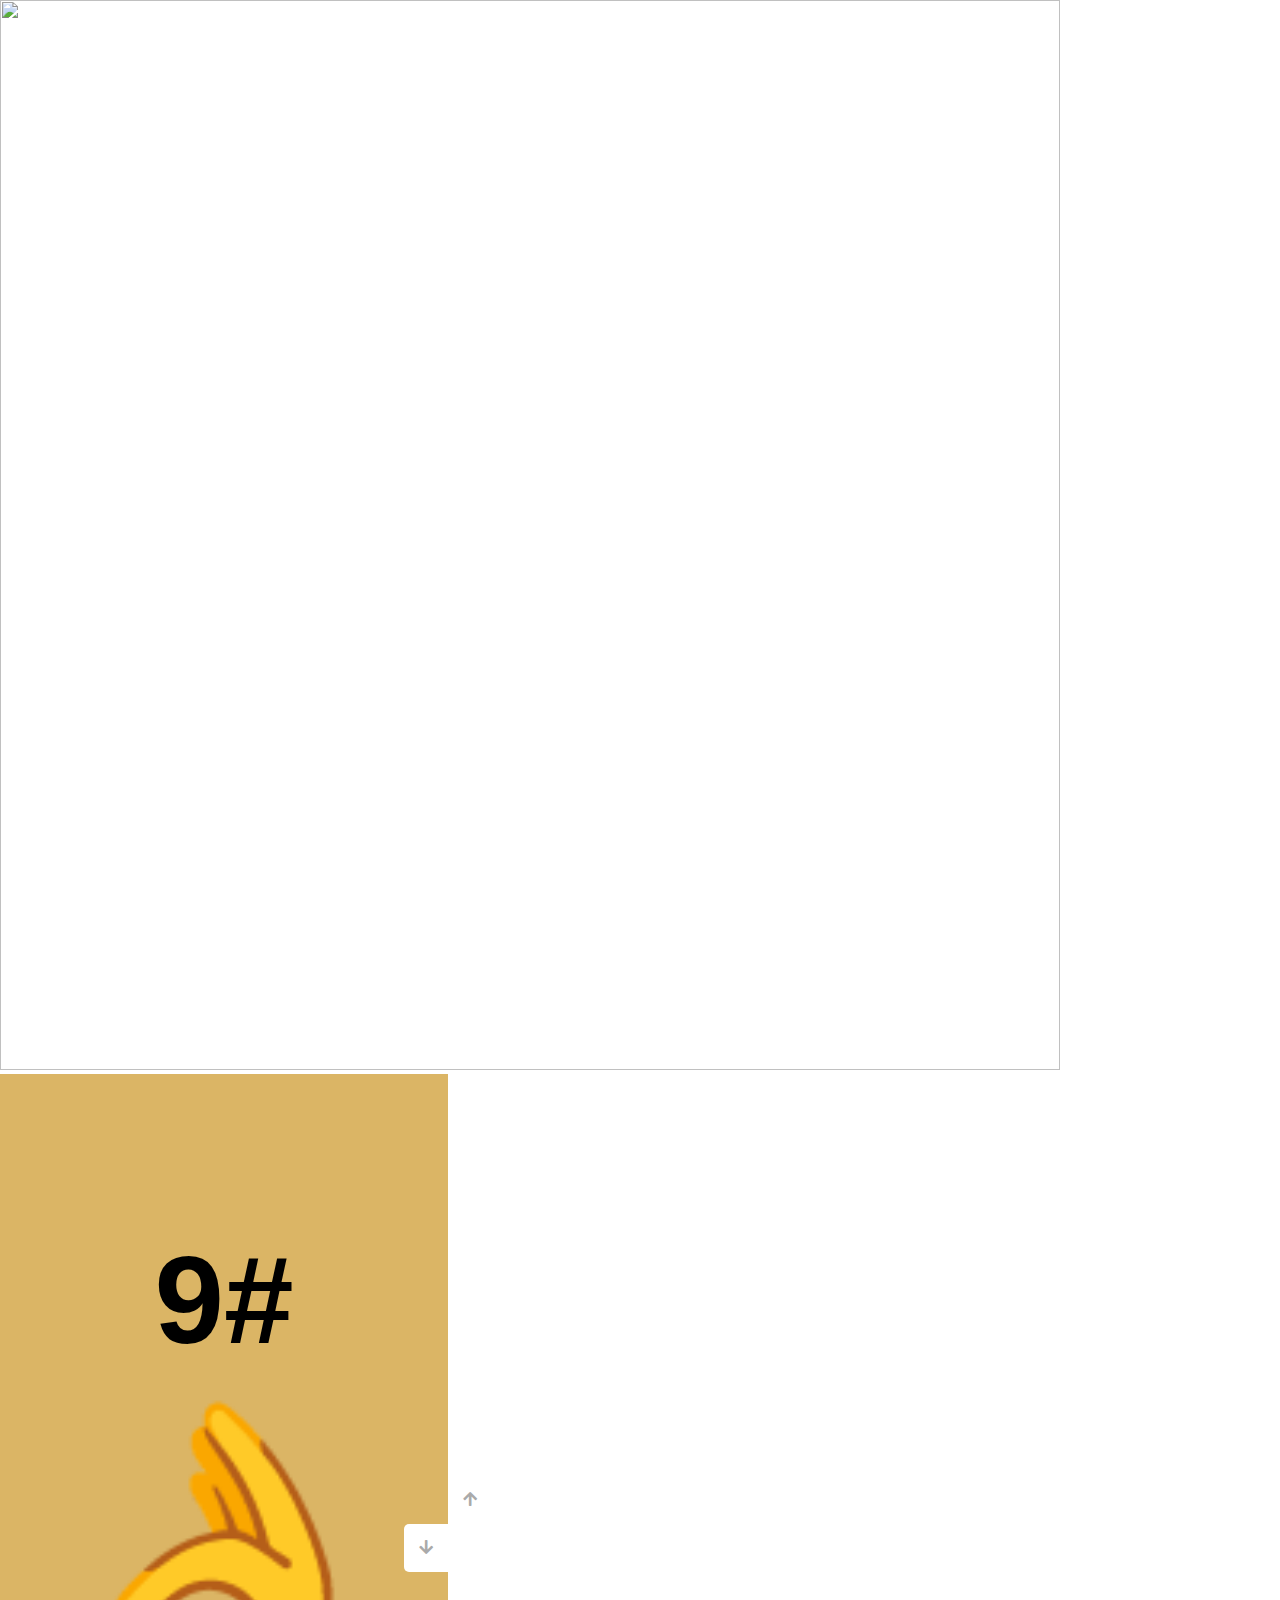
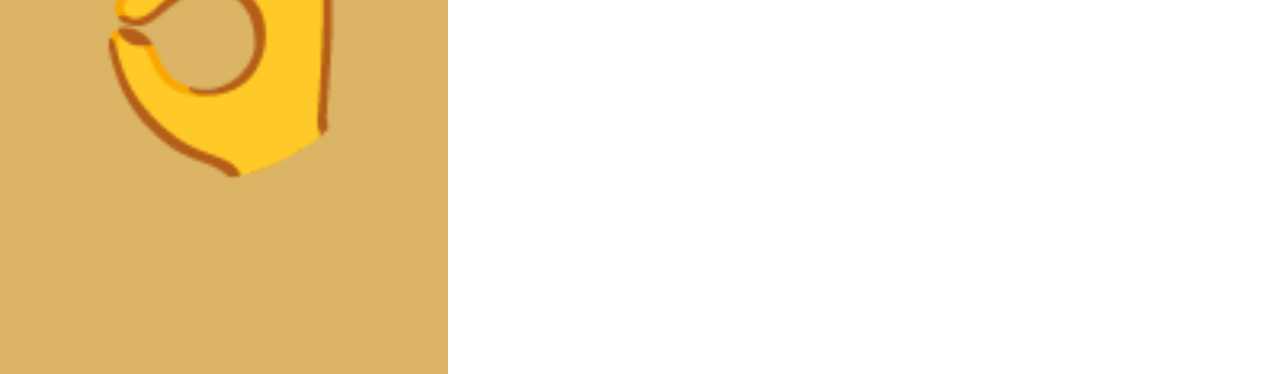
==== index.html @ f10f0df0 "Add files via upload" ====
<!DOCTYPE html>
<html lang="lv">
    <head>

        <meta charset="UTF-8" />

        <meta http-equiv="X-UA-Compatible" content="IE=edge" />

        <meta name="viewport" content="width=device-width, initial-scale=1.0" />
        
        <title>Rough Style</title>

        <link rel="stylesheet" href="Style.css" href="Style2.css" href="Style3.css"/>

    <link rel="stylesheet" href="https://cdnjs.cloudflare.com/ajax/libs/font-awesome/5.15.2/css/all.min.css"/>
    <link rel="preconnect" href="https://fonts.googleapis.com" />
    <link rel="preconnect" href="https://fonts.gstatic.com" crossorigin />
    <link rel="stylesheet" href="https://fonts.googleapis.com/css2?family=Roboto:wght@100;400;700&display=swap"/>

    </head>

<body>

<div>
        <!-- <div class="container1">

        <div class="item-11">
            <p class="aligncenter">
            <img src="Pics-titul/paperlogo.png" alt="centered image" class="center-1" width="600px" height="326px">
            </p>
        </div>
    
        <div class="item item-12">
            <h1>"Sveiki! Es esmu Teodors Gulbis. Esmu dizaineris un izgatavoju šos apģerbus."</h1>
            <br>
            
            <h3>Latvietis ir cilvēks gatavs darbam – smagam lauku darbam, kuram ir nepieciešamas izturīgas drēbes, tādas, kuras nevērtē pēc izskata, bet pēc to izturības un tā, cik ilgi varēs tajās darboties. Šai latvieša pusei ir svarīgs katrs traips, katrs caurums un bojājums. Tas strādā gluži kā atmiņu lāde - atverot to, var iepeldēt katrā dārza darba atmiņā, ko cilvēks ir veicis.</h3>
            <br>
    
            <h3>Taču, pārmeklējot latvieša modes lādi, var pamanīt vēl ko, tādu glaunu un solīdu uzvalku, ar skaistām kurpēm un kaklasaiti. Šim tērpam tuvumā dubļu nav bijis, un tas parāda otru latvieša pusi - tā, kura zina, ka viņa un citu vērtību sākotnēji noteiks stils.</h3> 
            <br>
    
            <h3>Latvietis vienmēr rūpējas par to, ko velk, neatkarīgi no tā, kurp viņš dodas. </h3>
        </div>
    
        <div class="item item-13">
            <img src="Pics-titul/Teodors.3.png" class="responsive" width="600" height="400">
        </div>

</div> -->

<div><span><img src="Pics-titul/Screenshot 2024-05-03 071712.png" width="1060px" height="1070px"></span></div>

        <div class="slider-container">
            <div class="left-slide">
                <div style="background-color: #DBB565">
                    <h1 style="font-size:125px">1#</h1>
                    <p style="font-size:350px">😸</p>
                </div>
                <div style="background-color: #C49B44">
                    <h1 style="font-size:125px">2#</h1>
                    <p style="font-size:350px">😎</p>
                </div>
                <div style="background-color: #DBB565">
                    <h1 style="font-size:125px">3#</h1>
                    <p style="font-size:350px">🌞</p>
                </div>
                <div style="background-color: #C49B44">
                    <h1 style="font-size:125px">4#</h1>
                    <p style="font-size:350px">😏</p>
                </div>
                <div style="background-color: #DBB565">
                    <h1 style="font-size:125px">5#</h1>
                    <p style="font-size:350px">🗿</p>
                </div>
                <div style="background-color: #C49B44">
                    <h1 style="font-size:125px">6#</h1>
                    <p style="font-size:350px">🦺</p>
                </div>
                <div style="background-color: #DBB565">
                    <h1 style="font-size:125px">7#</h1>
                    <p style="font-size:450px">🕴️</p>
                </div>
                <div style="background-color: #C49B44">
                    <h1 style="font-size:125px">8#</h1>
                    <p style="font-size:350px">😻</p>
                </div>
                <div style="background-color: #DBB565">
                    <h1 style="font-size:125px">9#</h1>
                    <p style="font-size:350px">👌</p>
                </div>
                
            </div>
            <div class="right-slide">
                <div
                    style=" background-image: url('Pics-sld/IMG-1.jpg'); 
                    "
                ></div>
                
                <div
                    style=" background-image: url('Pics-sld/IMG-8.jpg'); 
                    "
                ></div>
                <div
                    style=" background-image: url('Pics-sld/IMG-7.jpg'); 
                    "
                ></div>
                <div
                    style=" background-image: url('Pics-sld/IMG-6.jpg'); 
                    "
                ></div>
                <div
                    style="
                        background-image: url('Pics-sld/IMG-5.jpg');
                    "
                ></div>
                <div
                    style="
                        background-image: url('Pics-sld/IMG-4.jpg');
                    "
                ></div>
                <div
                    style="
                        background-image: url('Pics-sld/IMG-3.jpg');
                    "
                ></div>
                <div
                    style=" background-image: url('Pics-sld/IMG-2.jpg');; "
                ></div>
                <div
                    style=" background-image: url('Pics-sld/IMG-9.jpg'); 
                    "
                ></div>
            </div>
            <div class="action-buttons">
                <button class="down-button">
                    <i class="fas fa-arrow-down"></i>
                </button>
                <button class="up-button">
                    <i class="fas fa-arrow-up"></i>
                </button>
            </div>
        </div>

        <script src="Funk.js"></script>

    </body>
</html>
---- Style3.css ----
.container1 {
    width: 100%;
    margin: 0 auto;
    background-image: url('Pics-titul/Logo-fona.png');
  }
    
  .item {
    padding: 15px;
    background-color: #DBB565 ;
    font-weight: 700;
    color: var(--clr-light);
    border: 1px solid var(--clr-accent);
}
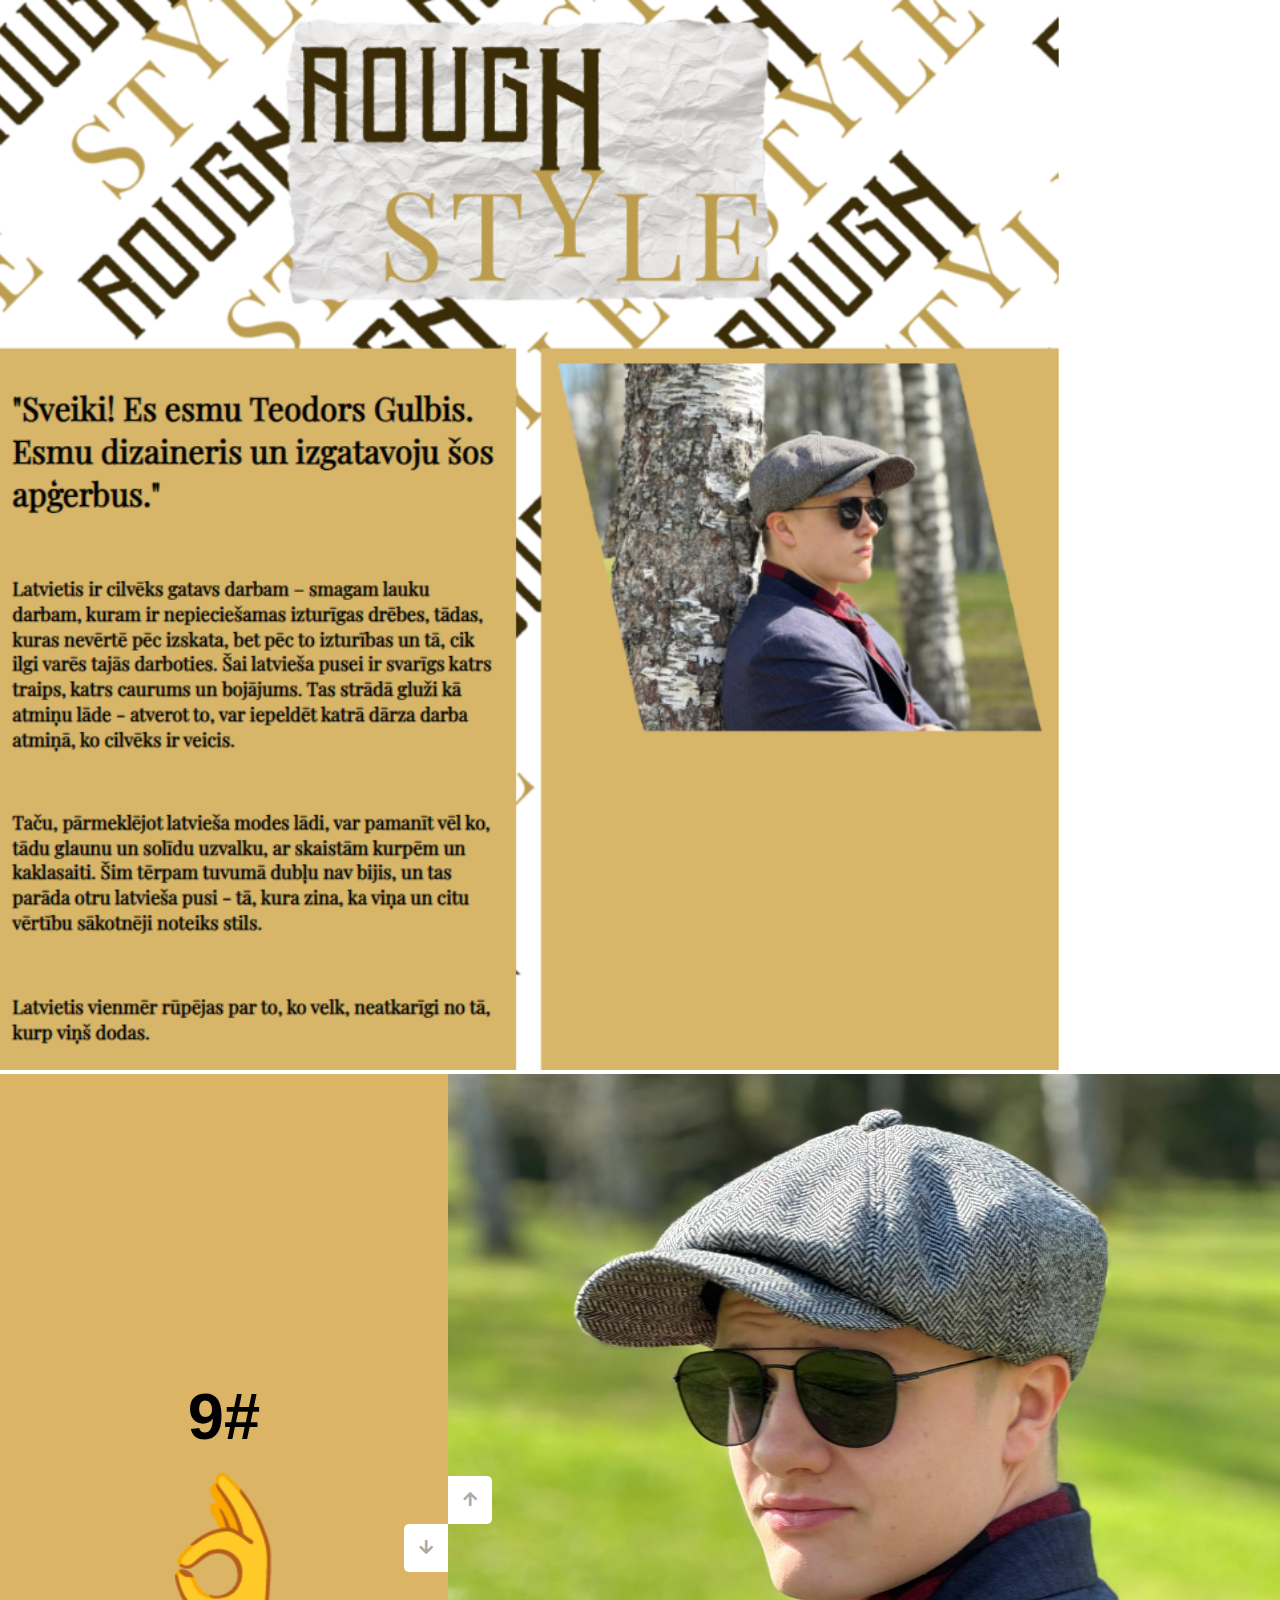
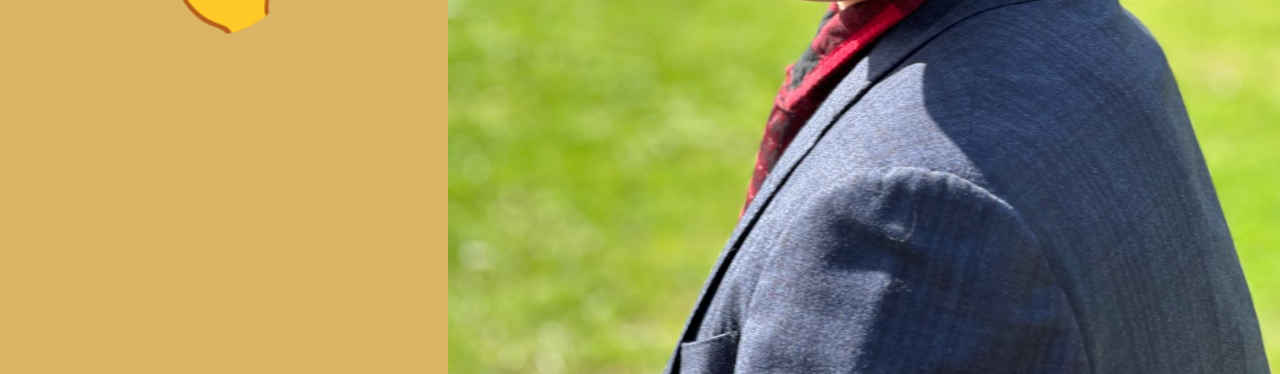
==== commit 1acc288e: "Update index.html" ====
--- a/index.html
+++ b/index.html
@@ -26,7 +26,7 @@
 
         <div class="item-11">
             <p class="aligncenter">
-            <img src="Pics-titul/paperlogo.png" alt="centered image" class="center-1" width="600px" height="326px">
+            <img src="paperlogo.png" alt="centered image" class="center-1" width="600px" height="326px">
             </p>
         </div>
     
@@ -44,91 +44,91 @@
         </div>
     
         <div class="item item-13">
-            <img src="Pics-titul/Teodors.3.png" class="responsive" width="600" height="400">
+            <img src="Teodors.3.png" class="responsive" width="600" height="400">
         </div>
 
 </div> -->
 
-<div><span><img src="Pics-titul/Screenshot 2024-05-03 071712.png" width="1060px" height="1070px"></span></div>
+<div><span><img src="Screenshot 2024-05-03 071712.png" width="1060px" height="1070px"></span></div>
 
         <div class="slider-container">
             <div class="left-slide">
                 <div style="background-color: #DBB565">
-                    <h1 style="font-size:125px">1#</h1>
-                    <p style="font-size:350px">😸</p>
+                    <h1 style="font-size:65px">1#</h1>
+                    <p style="font-size:150px">😸</p>
                 </div>
                 <div style="background-color: #C49B44">
-                    <h1 style="font-size:125px">2#</h1>
-                    <p style="font-size:350px">😎</p>
+                    <h1 style="font-size:65px">2#</h1>
+                    <p style="font-size:150px">😎</p>
                 </div>
                 <div style="background-color: #DBB565">
-                    <h1 style="font-size:125px">3#</h1>
-                    <p style="font-size:350px">🌞</p>
+                    <h1 style="font-size:65px">3#</h1>
+                    <p style="font-size:150px">🌞</p>
                 </div>
                 <div style="background-color: #C49B44">
-                    <h1 style="font-size:125px">4#</h1>
-                    <p style="font-size:350px">😏</p>
+                    <h1 style="font-size:65px">4#</h1>
+                    <p style="font-size:150px">😏</p>
                 </div>
                 <div style="background-color: #DBB565">
-                    <h1 style="font-size:125px">5#</h1>
-                    <p style="font-size:350px">🗿</p>
+                    <h1 style="font-size:65px">5#</h1>
+                    <p style="font-size:150px">🗿</p>
                 </div>
                 <div style="background-color: #C49B44">
-                    <h1 style="font-size:125px">6#</h1>
-                    <p style="font-size:350px">🦺</p>
+                    <h1 style="font-size:65px">6#</h1>
+                    <p style="font-size:150px">🦺</p>
                 </div>
                 <div style="background-color: #DBB565">
-                    <h1 style="font-size:125px">7#</h1>
-                    <p style="font-size:450px">🕴️</p>
+                    <h1 style="font-size:65px">7#</h1>
+                    <p style="font-size:150px">🕴️</p>
                 </div>
                 <div style="background-color: #C49B44">
-                    <h1 style="font-size:125px">8#</h1>
-                    <p style="font-size:350px">😻</p>
+                    <h1 style="font-size:65px">8#</h1>
+                    <p style="font-size:150px">😻</p>
                 </div>
                 <div style="background-color: #DBB565">
-                    <h1 style="font-size:125px">9#</h1>
-                    <p style="font-size:350px">👌</p>
+                    <h1 style="font-size:65px">9#</h1>
+                    <p style="font-size:150px">👌</p>
                 </div>
                 
             </div>
             <div class="right-slide">
                 <div
-                    style=" background-image: url('Pics-sld/IMG-1.jpg'); 
+                    style=" background-image: url('IMG-1.jpg'); 
                     "
                 ></div>
                 
                 <div
-                    style=" background-image: url('Pics-sld/IMG-8.jpg'); 
+                    style=" background-image: url('IMG-8.jpg'); 
                     "
                 ></div>
                 <div
-                    style=" background-image: url('Pics-sld/IMG-7.jpg'); 
+                    style=" background-image: url('IMG-7.jpg'); 
                     "
                 ></div>
                 <div
-                    style=" background-image: url('Pics-sld/IMG-6.jpg'); 
+                    style=" background-image: url('IMG-6.jpg'); 
                     "
                 ></div>
                 <div
                     style="
-                        background-image: url('Pics-sld/IMG-5.jpg');
+                        background-image: url('IMG-5.jpg');
                     "
                 ></div>
                 <div
                     style="
-                        background-image: url('Pics-sld/IMG-4.jpg');
+                        background-image: url('IMG-4.jpg');
                     "
                 ></div>
                 <div
-                    style="
-                        background-image: url('Pics-sld/IMG-3.jpg');
+                    style="background-image: url('IMG-3.jpg');
                     "
                 ></div>
                 <div
-                    style=" background-image: url('Pics-sld/IMG-2.jpg');; "
+                    style=" background-image: url('IMG-2.jpg'); 
+                    "
                 ></div>
                 <div
-                    style=" background-image: url('Pics-sld/IMG-9.jpg'); 
+                    style=" background-image: url('IMG-9.jpg'); 
                     "
                 ></div>
             </div>
@@ -145,4 +145,4 @@
         <script src="Funk.js"></script>
 
     </body>
-</html>+</html>
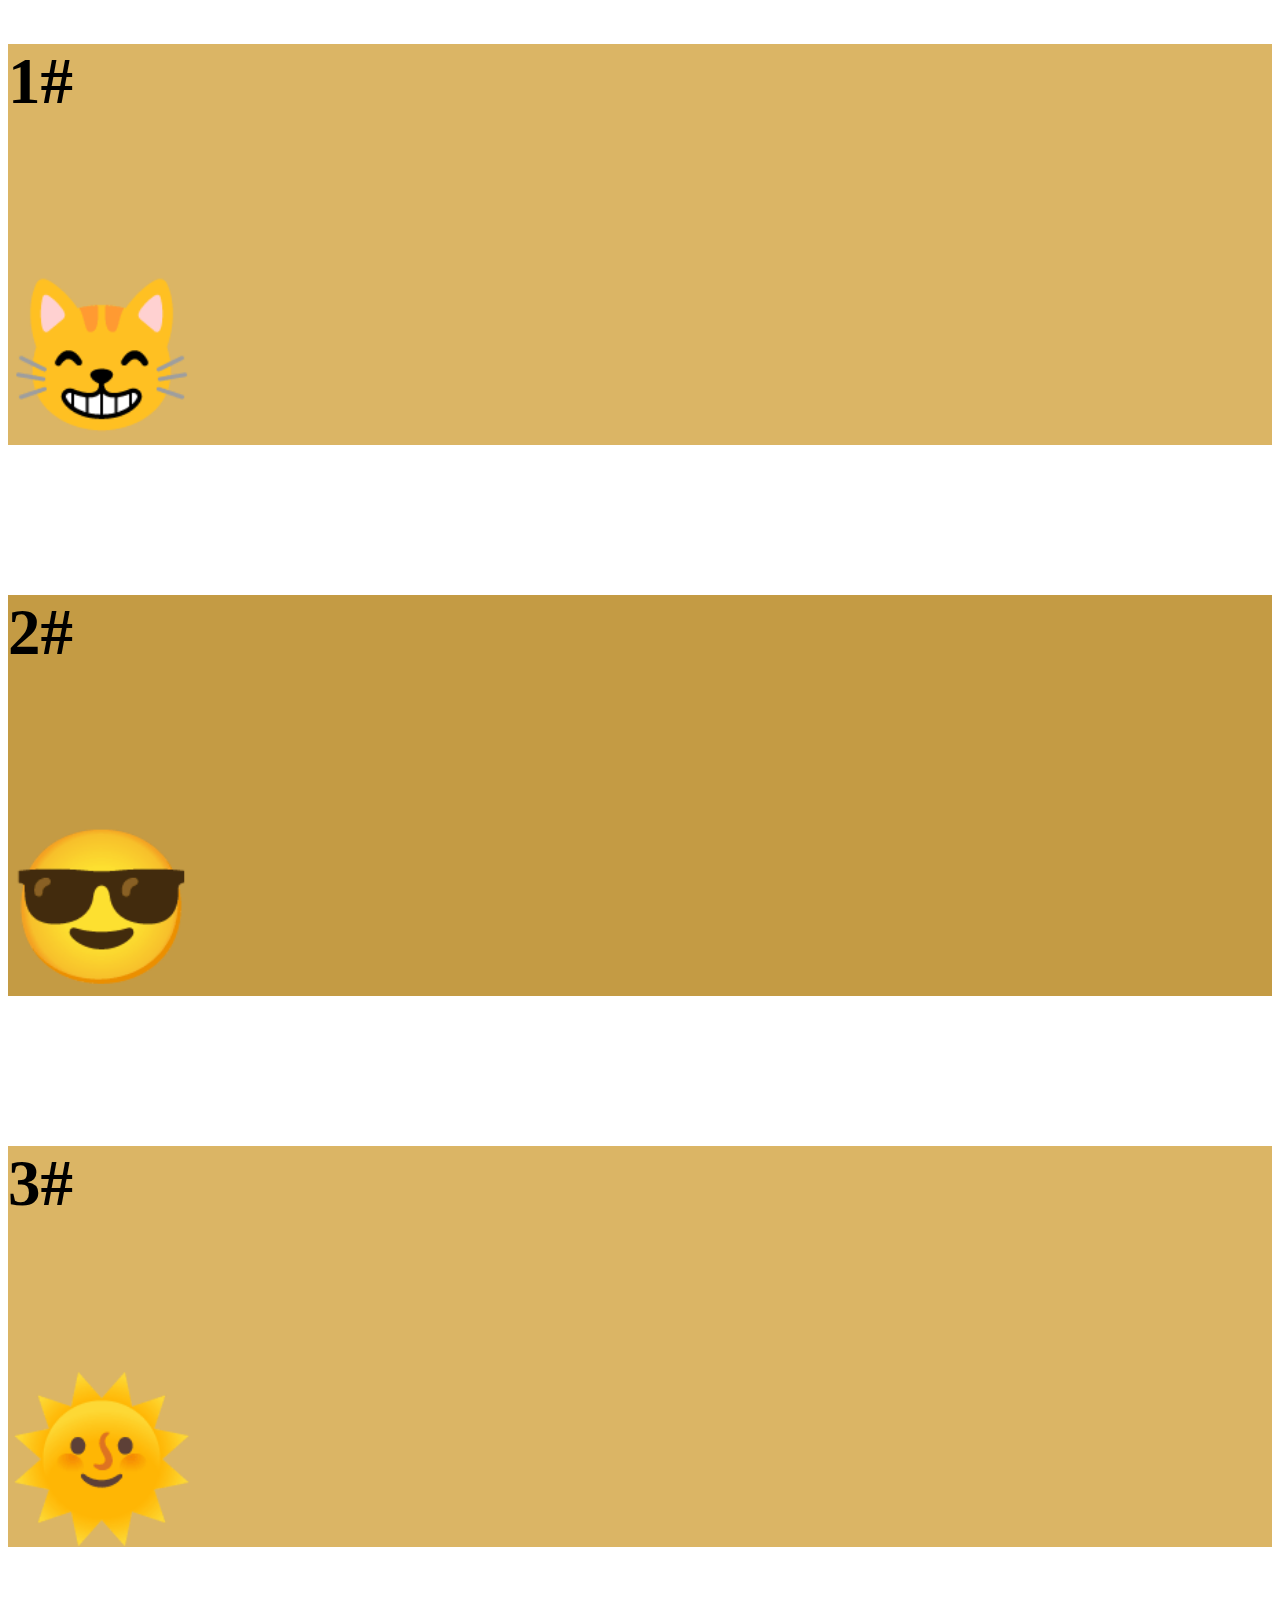
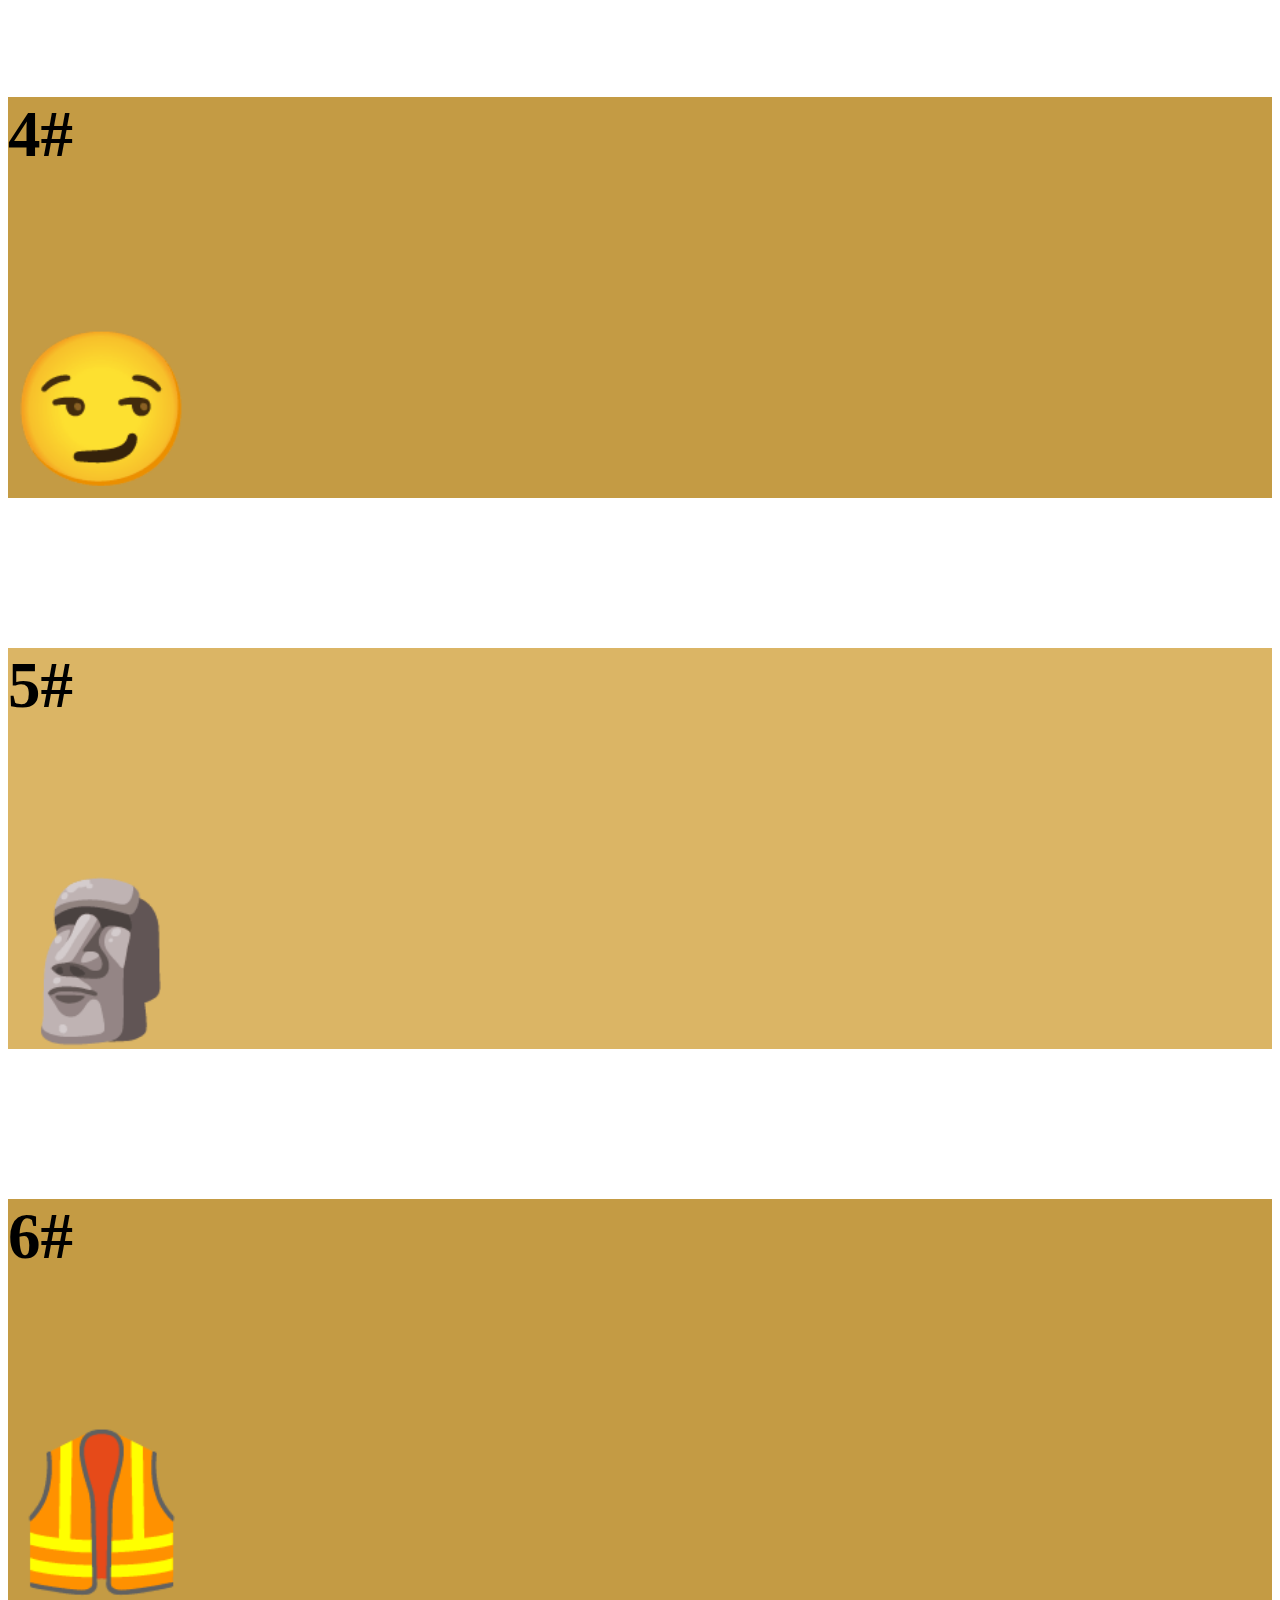
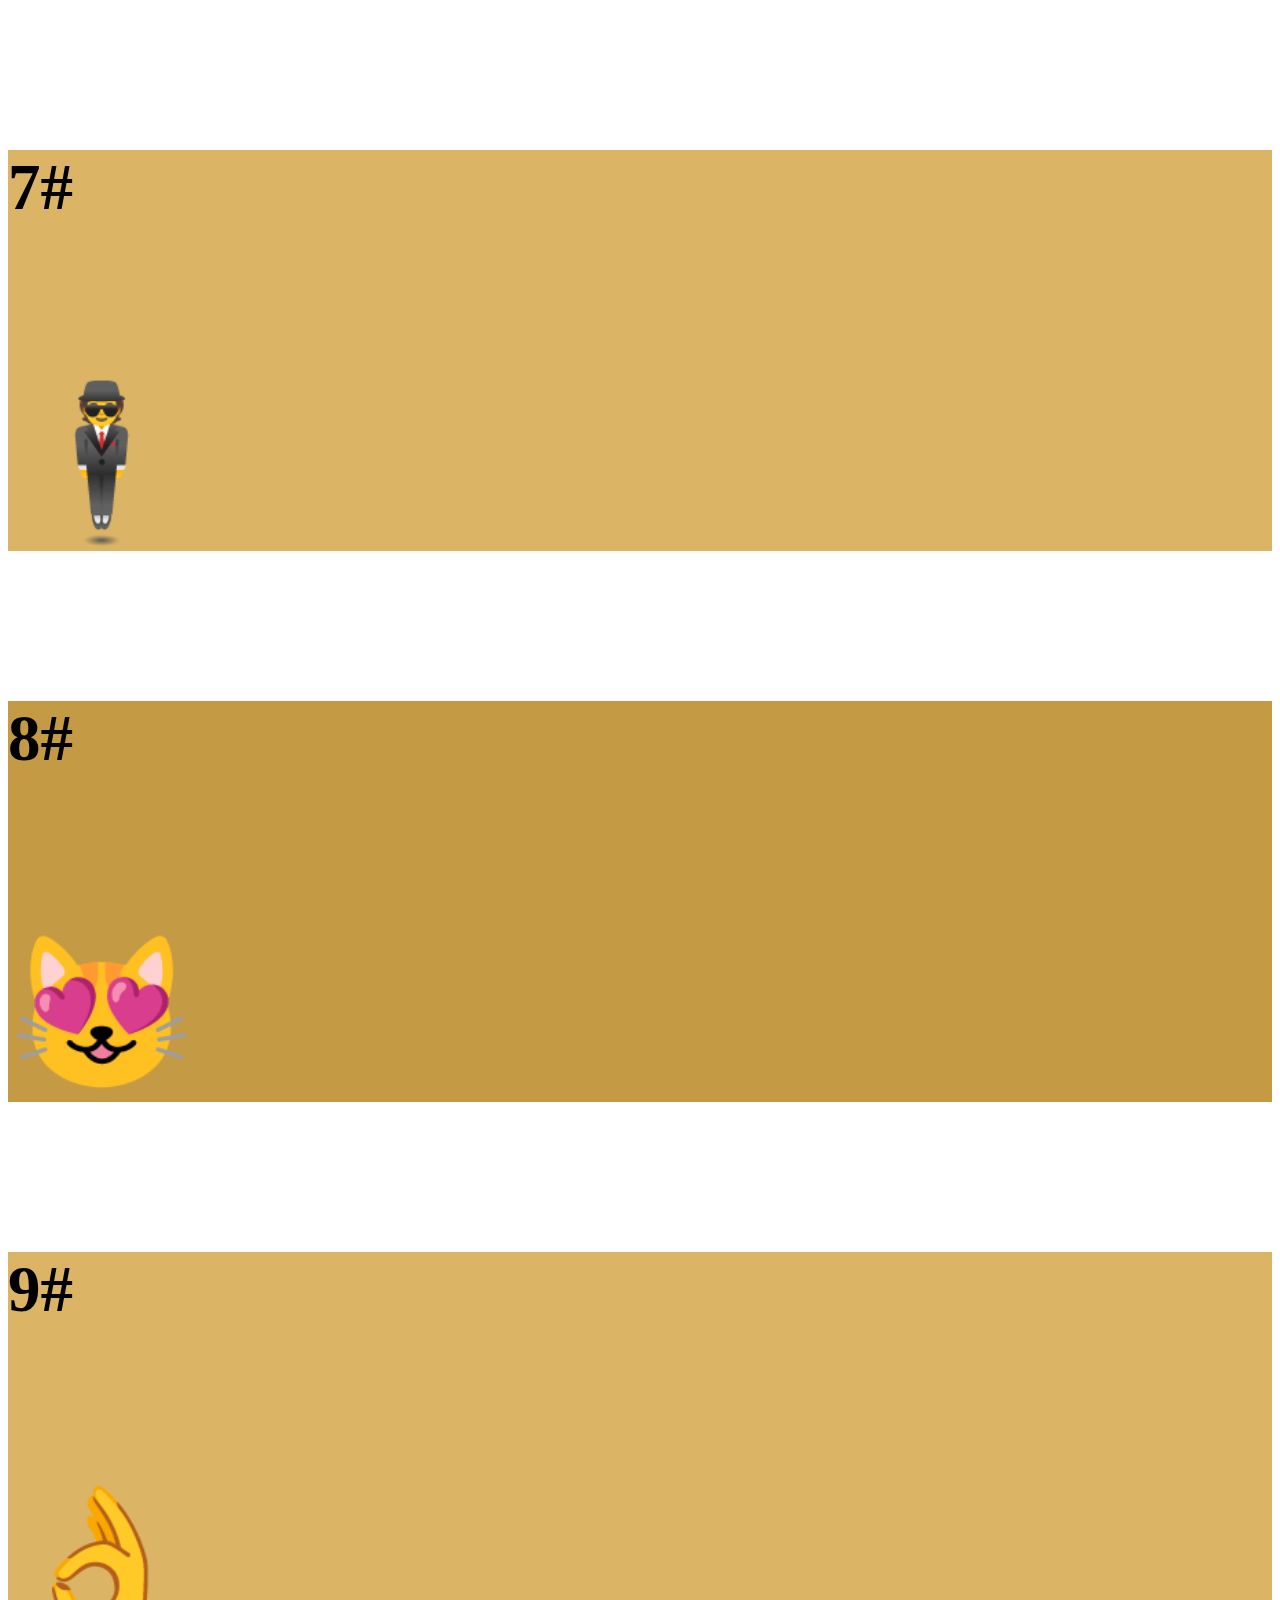
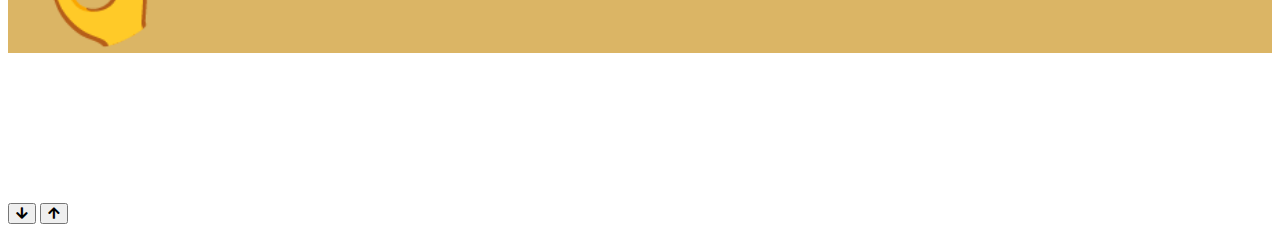
==== commit d7e79ca1: "Update index.html" ====
--- a/index.html
+++ b/index.html
@@ -49,7 +49,7 @@
 
 </div> -->
 
-<div><span><img src="Screenshot 2024-05-03 071712.png" width="1060px" height="1070px"></span></div>
+<!-- <div><span><img src="Screenshot 2024-05-03 071712.png" width="1060px" height="1070px"></span></div> -->
 
         <div class="slider-container">
             <div class="left-slide">
